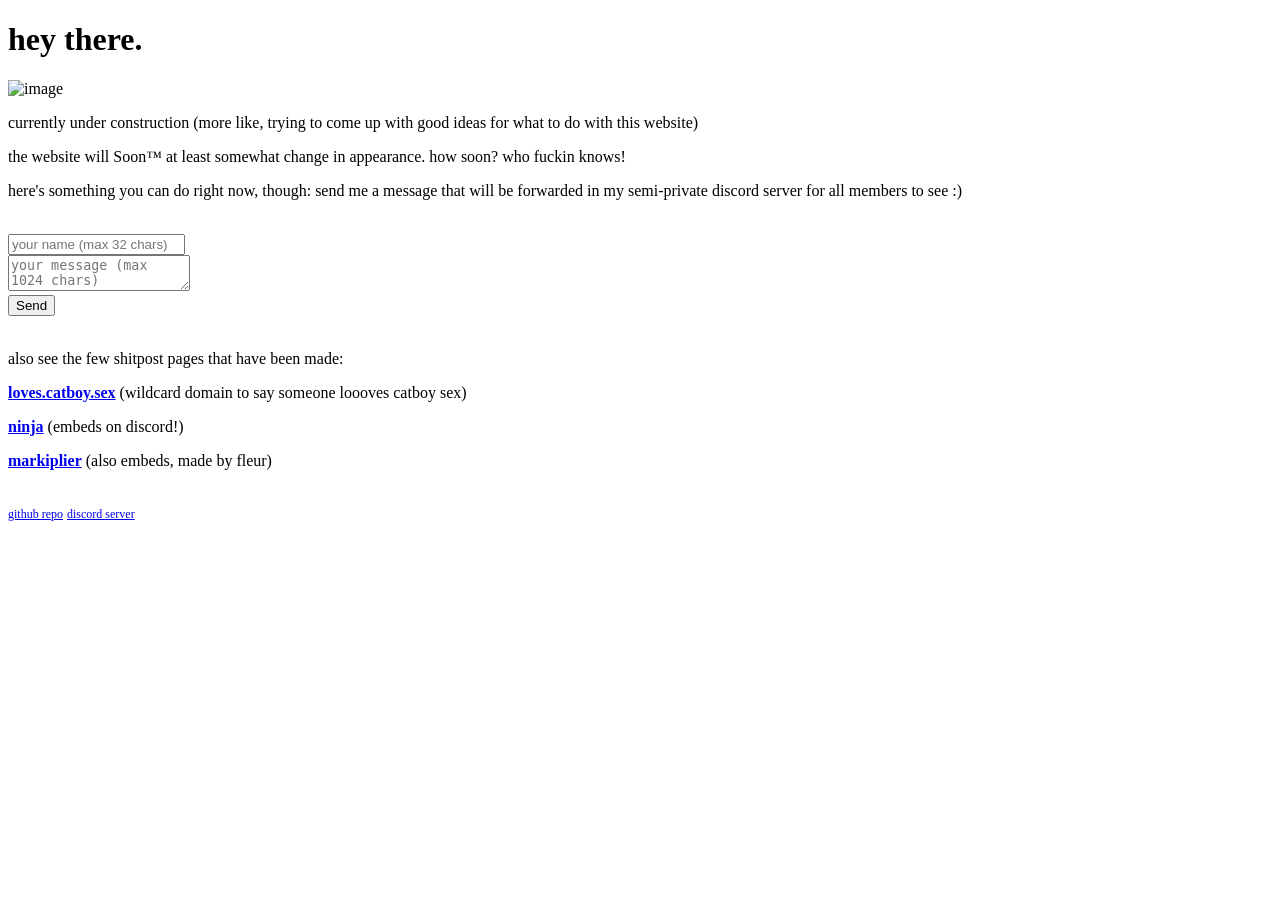
==== index.html @ fc3ef134 "fix website" ====
<!DOCTYPE html>
<html>
<head>
    <meta charset="utf-8"/>
    <title>snp's funny website</title>
    <meta content="snp's funny website" property="og:title">
    <meta content="hello i am a discord embed" property="og:description">
    <meta content="https://catboy.sex/" property="og:url">
    <meta content="https://catboy.sex/misc/img/yeah.jpg" property="og:image">
    <meta content="#72b4f1" data-react-helmet="true" name="theme-color">
    <link rel="stylesheet" href="index.css">
</head>

<div class="blur-box">
    <h1 style="font-size: 32px;font-family: Comic Sans MS">hey there.</h1><img width="454" height="454" alt="image" src="misc/img/random glaceon/471Glaceon_WF.png"/>
    <p style="font-family: Comic Sans MS">currently under construction (more like, trying to come up with good ideas for what to do with this website)</p>
    <p style="font-family: Comic Sans MS">the website will Soon™ at least somewhat change in appearance. how soon? who fuckin knows!</p>
    <p style="font-family: Comic Sans MS">here's something you can do right now, though: send me a message that will be forwarded in my semi-private discord server for all members to see :)</p>
    <br><form action="javascript:void(0);" id="form">
        <input id="username" minlength="1" maxlength="32" value="" placeholder="your name (max 32 chars)" type="text" required/><br>
        <textarea  id="content" minlength="1" maxlength="1024" placeholder="your message (max 1024 chars)" required></textarea><br>
        <input id="send" type="submit" value="Send"/>
    </form>
    <br><p style="font-family: Comic Sans MS">also see the few shitpost pages that have been made:</p>
    <p style="font-family: Comic Sans MS"><a href="https://loves.catboy.sex"><b>loves.catboy.sex</b></a> (wildcard domain to say someone loooves catboy sex)</p>
    <p style="font-family: Comic Sans MS"><a href="https://catboy.sex/ninja"><b>ninja</b></a> (embeds on discord!)</p>
    <p style="font-family: Comic Sans MS"><a href="https://catboy.sex/markiplier"><b>markiplier</b></a> (also embeds, made by fleur)</p>
    <br><a style="font-size: 12px;" href="https://github.com/snp5164/snp5164.github.io">github repo</a>
    <a style="font-size: 12px;" href="https://discord.gg/gQxAcHkWex">discord server</a>
</div>
</html>

<script>
  const form = document.querySelector('#form'),
    username = document.querySelector('#username'),
    content = document.querySelector('#content'),
    send = document.querySelector('#send');
  form.addEventListener('submit', async () => {
    send.disabled = true;
    username.disabled = true;
    content.disabled = true;
    let res = await fetch('https://penis.catboy.sex/', {
      method: 'POST',
      headers: {
        'Content-Type': 'application/json',
      },
      body: JSON.stringify({
        name: username.value,
        content: content.value,
      }),
    })
      .then((e) => e.text())
      .then((e) => [true, e])
      .catch((e) => [false, e]);

    send.disabled = false;
    username.disabled = false;
    content.disabled = false;
    if (res[0]) content.value = '';
    alert(res[1]);
  });
</script>
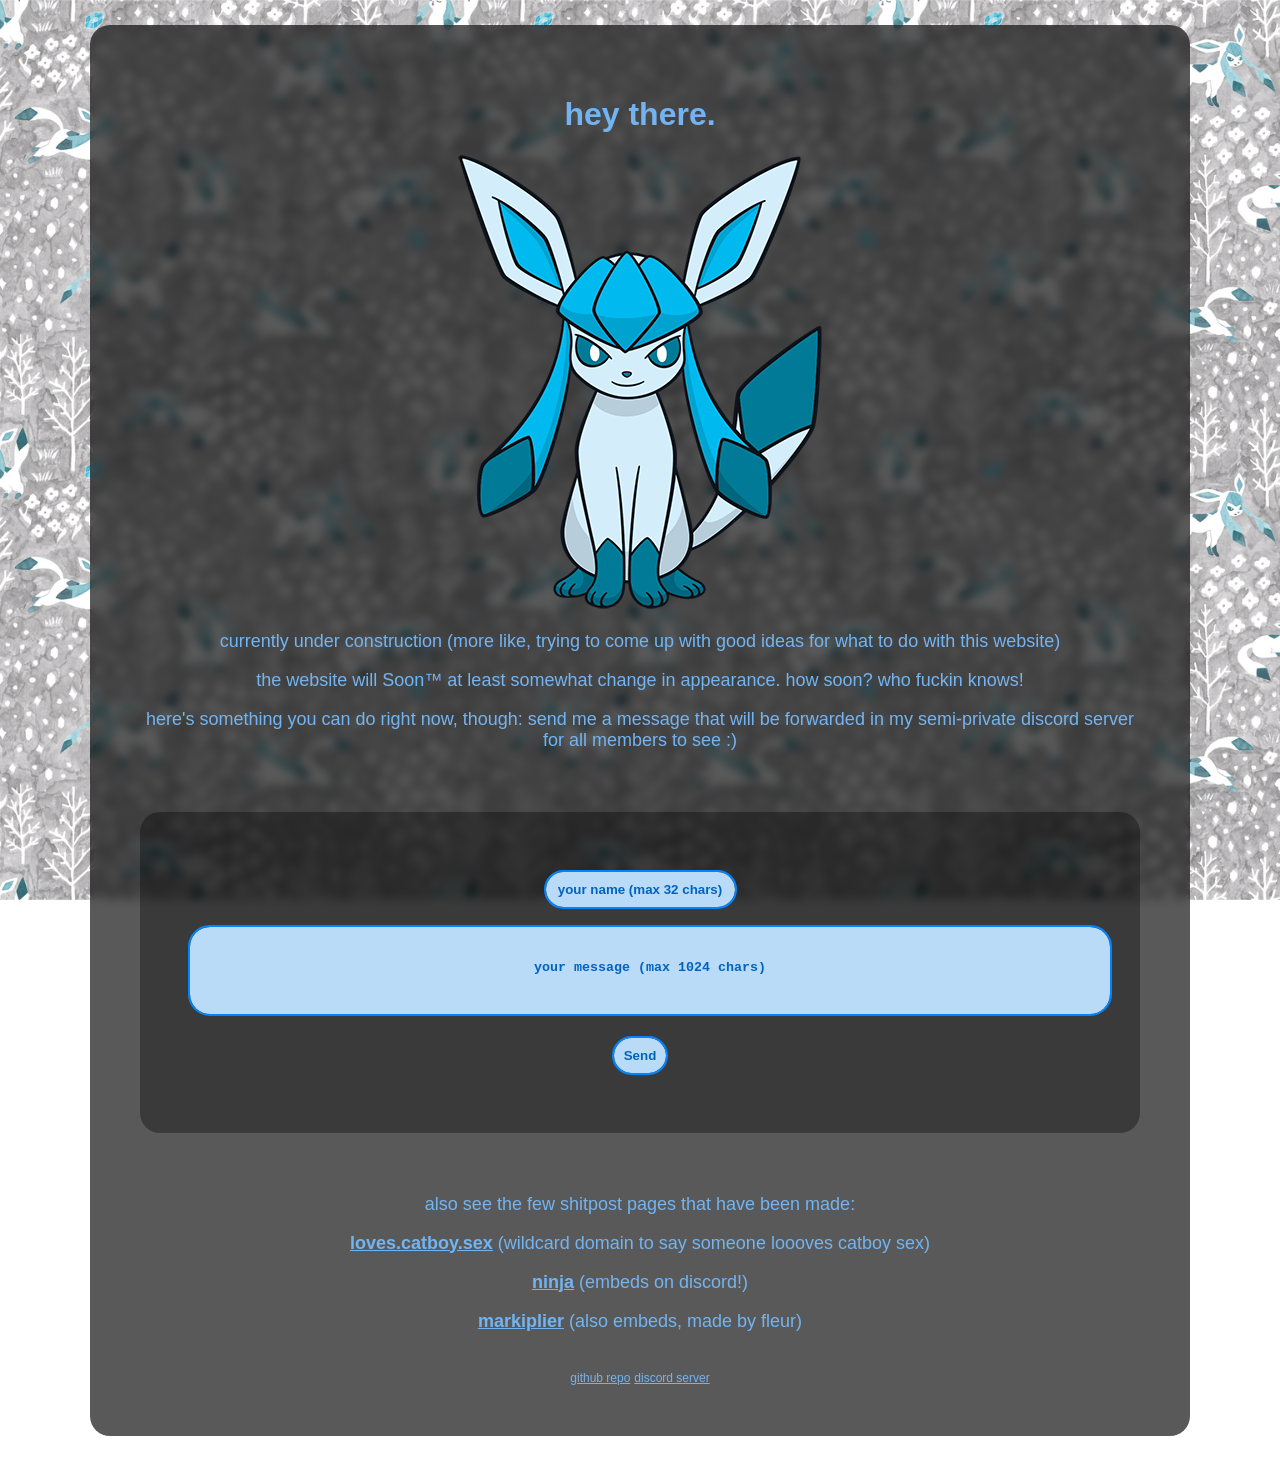
==== commit 3b116dfa: "preparing index page for redesign, added favicons and moved some stuff around" ====
--- a/index.html
+++ b/index.html
@@ -5,29 +5,31 @@
     <title>snp's funny website</title>
     <meta content="snp's funny website" property="og:title">
     <meta content="hello i am a discord embed" property="og:description">
-    <meta content="https://catboy.sex/" property="og:url">
-    <meta content="https://catboy.sex/misc/img/yeah.jpg" property="og:image">
+    <meta content="https://snp.cat/" property="og:url">
+    <meta content="https://snp.cat/assets/img/yeah.jpg" property="og:image">
     <meta content="#72b4f1" data-react-helmet="true" name="theme-color">
     <link rel="stylesheet" href="index.css">
 </head>
 
-<div class="blur-box">
-    <h1 style="font-size: 32px;font-family: Comic Sans MS">hey there.</h1><img width="454" height="454" alt="image" src="misc/img/random glaceon/471Glaceon_WF.png"/>
-    <p style="font-family: Comic Sans MS">currently under construction (more like, trying to come up with good ideas for what to do with this website)</p>
-    <p style="font-family: Comic Sans MS">the website will Soon™ at least somewhat change in appearance. how soon? who fuckin knows!</p>
-    <p style="font-family: Comic Sans MS">here's something you can do right now, though: send me a message that will be forwarded in my semi-private discord server for all members to see :)</p>
+<body>
+  <div class="blur-box">
+    <h1 style="font-size: 32px;">hey there.</h1><img width="454" height="454" alt="glaceon" src="assets/img/glaceon/471Glaceon_WF.png"/>
+    <p>currently under construction (more like, trying to come up with good ideas for what to do with this website)</p>
+    <p>the website will Soon™ at least somewhat change in appearance. how soon? who fuckin knows!</p>
+    <p>here's something you can do right now, though: send me a message that will be forwarded in my semi-private discord server for all members to see :)</p>
     <br><form action="javascript:void(0);" id="form">
-        <input id="username" minlength="1" maxlength="32" value="" placeholder="your name (max 32 chars)" type="text" required/><br>
+        <input id="username" minlength="1" maxlength="32" placeholder="your name (max 32 chars)" type="text" required/><br>
         <textarea  id="content" minlength="1" maxlength="1024" placeholder="your message (max 1024 chars)" required></textarea><br>
         <input id="send" type="submit" value="Send"/>
     </form>
-    <br><p style="font-family: Comic Sans MS">also see the few shitpost pages that have been made:</p>
-    <p style="font-family: Comic Sans MS"><a href="https://loves.catboy.sex"><b>loves.catboy.sex</b></a> (wildcard domain to say someone loooves catboy sex)</p>
-    <p style="font-family: Comic Sans MS"><a href="https://catboy.sex/ninja"><b>ninja</b></a> (embeds on discord!)</p>
-    <p style="font-family: Comic Sans MS"><a href="https://catboy.sex/markiplier"><b>markiplier</b></a> (also embeds, made by fleur)</p>
-    <br><a style="font-size: 12px;" href="https://github.com/snp5164/snp5164.github.io">github repo</a>
+    <br><p>also see the few shitpost pages that have been made:</p>
+    <p><a href="https://loves.catboy.sex"><b>loves.catboy.sex</b></a> (wildcard domain to say someone loooves catboy sex)</p>
+    <p><a href="https://snp.cat/ninja"><b>ninja</b></a> (embeds on discord!)</p>
+    <p><a href="https://snp.cat/markiplier"><b>markiplier</b></a> (also embeds, made by fleur)</p>
+    <br><a style="font-size: 12px;" href="https://github.com/snp5164/snp.cat">github repo</a>
     <a style="font-size: 12px;" href="https://discord.gg/gQxAcHkWex">discord server</a>
-</div>
+  </div>
+</body>
 </html>
 
 <script>
--- a/index.css
+++ b/index.css
@@ -0,0 +1,60 @@
+p,a,h1,h2 { font-family: Arial, sans-serif; font-size: 18px; color: #72b4f1; }
+
+div { text-align: center; }
+
+html {
+    background-image: url('assets/img/glac_background.png');
+    background-size: cover;
+    background-position: center;
+    background-attachment: fixed;
+    margin: 0;
+    padding: 0;
+    }
+
+.blur-box {
+    backdrop-filter: blur(5px);
+    background: rgba(0, 0, 0, 0.65);
+    padding: 50px;
+    margin: 25px auto;
+    max-width: 1000px;
+    height: 100%;
+    border-radius: 20px;
+    }
+
+#form {
+        background: rgba(0, 0, 0, 0.35);
+        padding: 50px;
+        margin: 25px auto;
+        max-width: 1000px;
+        height: 100%;
+        border-radius: 20px;
+      }
+
+      input:hover, textarea:hover, input:focus, textarea:focus { outline: 4px solid #0085ff; }
+
+      input, textarea {
+        outline: 2px solid #0085ff;
+        backdrop-filter: blur(2px);
+        background: rgba(185, 219, 248, 1);
+        color: #0063bf;
+        border: 0;
+        border-radius: 20px;
+        padding: 10px;
+        margin: 10px auto;
+        text-align: center;
+      }
+
+      textarea {
+        resize: none;
+        width: 100%;
+        height: 5em;
+        text-align: left;
+      }
+
+      input::placeholder, textarea::placeholder, input[type=submit] {
+        color: #0063bf;
+        text-align: center;
+        font-weight: bold;
+      }
+
+      textarea::placeholder { line-height: calc(5em - 5px); }
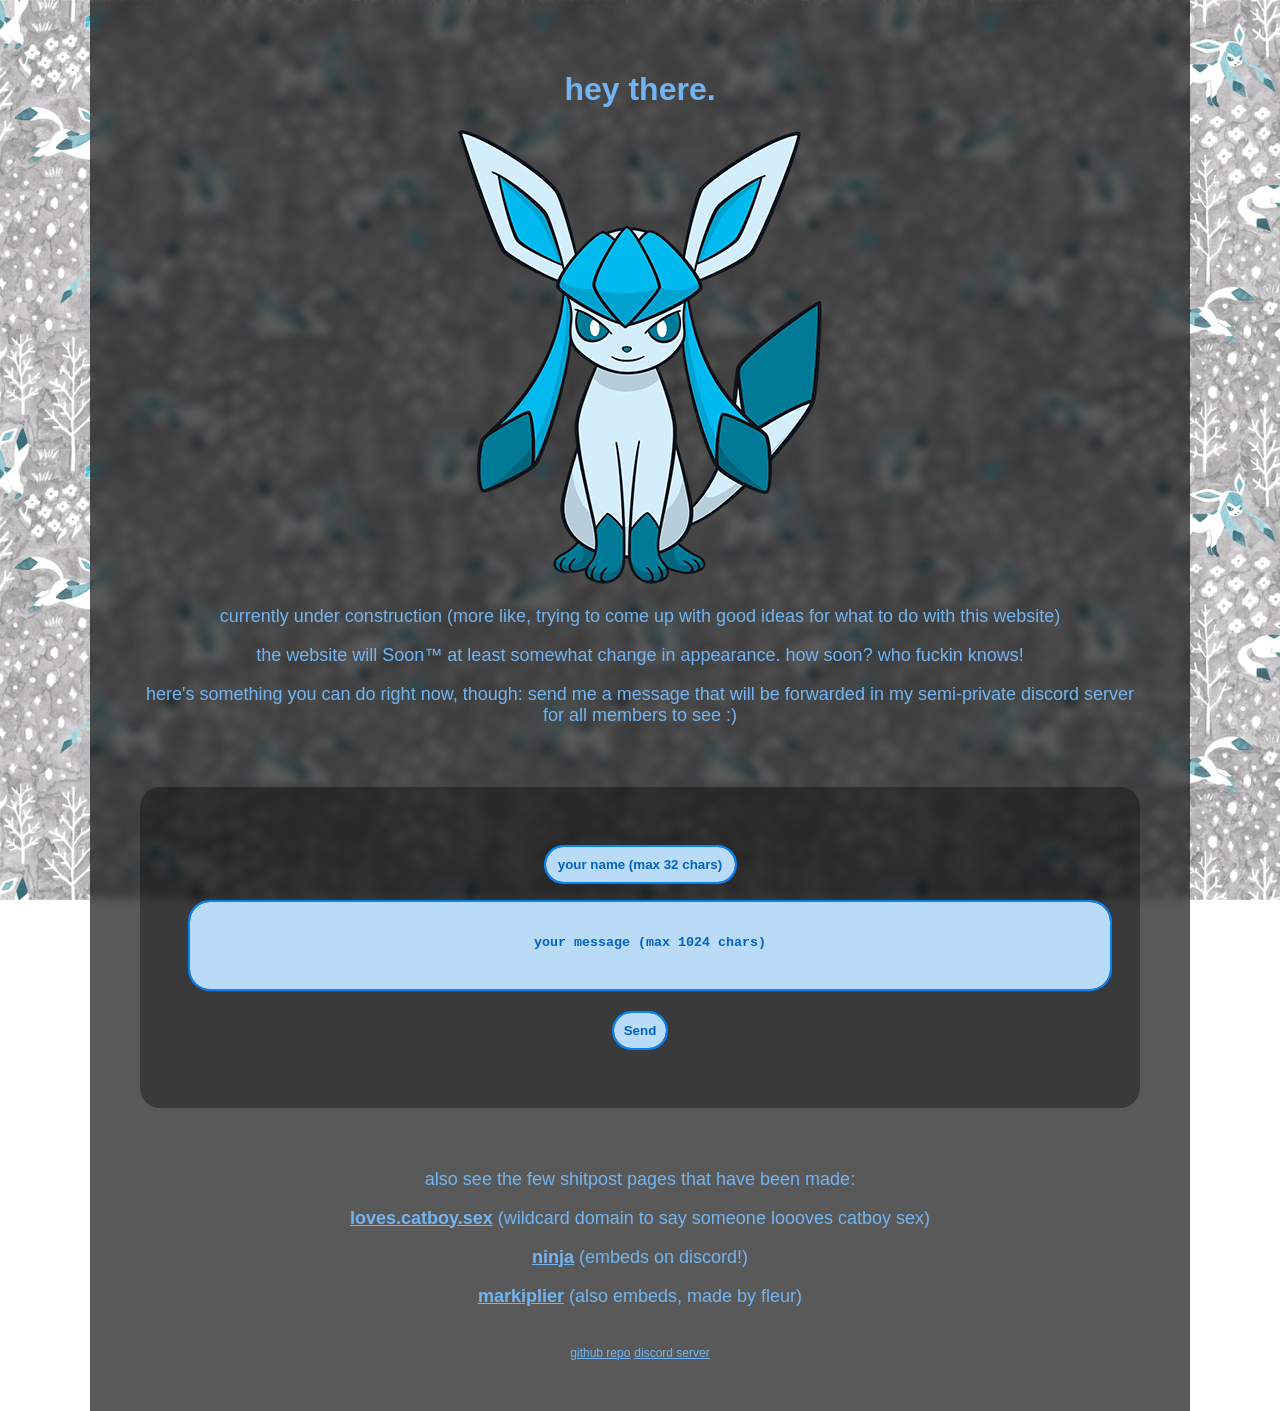
==== commit c8f45a48: "edited some css for the main page (its now a column that spans the whole page vertically instead of " ====
--- a/index.html
+++ b/index.html
@@ -1,14 +1,15 @@
 <!DOCTYPE html>
 <html>
 <head>
-    <meta charset="utf-8"/>
-    <title>snp's funny website</title>
-    <meta content="snp's funny website" property="og:title">
-    <meta content="hello i am a discord embed" property="og:description">
-    <meta content="https://snp.cat/" property="og:url">
-    <meta content="https://snp.cat/assets/img/yeah.jpg" property="og:image">
-    <meta content="#72b4f1" data-react-helmet="true" name="theme-color">
-    <link rel="stylesheet" href="index.css">
+  <title>snp's funny website</title>
+  <link rel="icon" href="assets/img/favicon.png">
+  <meta name="viewport">
+  <meta content="snp's funny website" property="og:title">
+  <meta content="hello i am a discord embed" property="og:description">
+  <meta content="https://snp.cat/" property="og:url">
+  <meta content="https://snp.cat/assets/img/yeah.jpg" property="og:image">
+  <meta content="#72b4f1" data-react-helmet="true" name="theme-color">
+  <link rel="stylesheet" href="index.css">
 </head>
 
 <body>
@@ -29,36 +30,6 @@
     <br><a style="font-size: 12px;" href="https://github.com/snp5164/snp.cat">github repo</a>
     <a style="font-size: 12px;" href="https://discord.gg/gQxAcHkWex">discord server</a>
   </div>
+  <script src="messages.js"></script>
 </body>
-</html>
-
-<script>
-  const form = document.querySelector('#form'),
-    username = document.querySelector('#username'),
-    content = document.querySelector('#content'),
-    send = document.querySelector('#send');
-  form.addEventListener('submit', async () => {
-    send.disabled = true;
-    username.disabled = true;
-    content.disabled = true;
-    let res = await fetch('https://penis.catboy.sex/', {
-      method: 'POST',
-      headers: {
-        'Content-Type': 'application/json',
-      },
-      body: JSON.stringify({
-        name: username.value,
-        content: content.value,
-      }),
-    })
-      .then((e) => e.text())
-      .then((e) => [true, e])
-      .catch((e) => [false, e]);
-
-    send.disabled = false;
-    username.disabled = false;
-    content.disabled = false;
-    if (res[0]) content.value = '';
-    alert(res[1]);
-  });
-</script>
+</html>
--- a/index.css
+++ b/index.css
@@ -1,6 +1,10 @@
-p,a,h1,h2 { font-family: Arial, sans-serif; font-size: 18px; color: #72b4f1; }
+p,a,h1 { font-family: Arial, sans-serif; font-size: 18px; color: #72b4f1; }
 
 div { text-align: center; }
+
+body {
+    margin: 0;
+}
 
 html {
     background-image: url('assets/img/glac_background.png');
@@ -8,16 +12,22 @@
     background-position: center;
     background-attachment: fixed;
     margin: 0;
-    padding: 0;
     }
 
 .blur-box {
     backdrop-filter: blur(5px);
     background: rgba(0, 0, 0, 0.65);
     padding: 50px;
+    margin: 0px auto;
+    max-width: 1000px;
+    }
+
+.blur-box-round {
+    backdrop-filter: blur(5px);
+    background: rgba(0, 0, 0, 0.65);
+    padding: 50px;
     margin: 25px auto;
     max-width: 1000px;
-    height: 100%;
     border-radius: 20px;
     }
 
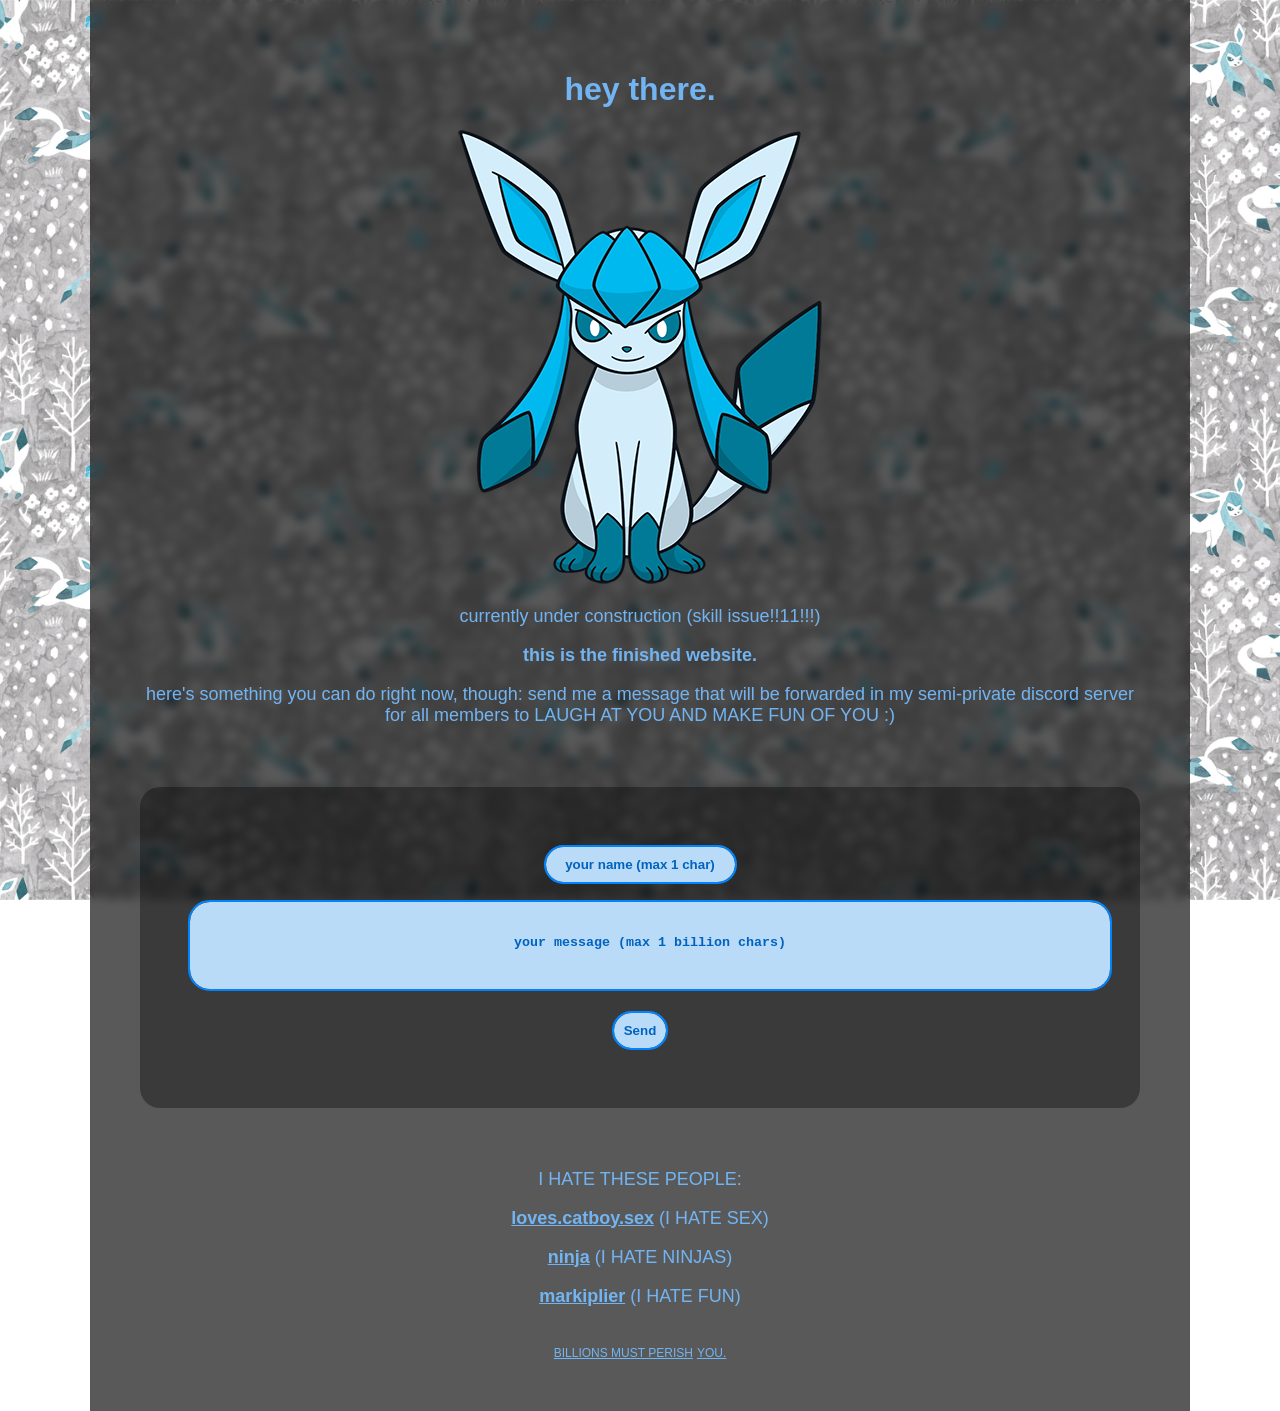
==== commit e7a1b633: "Revise title, meta tags, and form inputs" ====
--- a/index.html
+++ b/index.html
@@ -1,11 +1,11 @@
 <!DOCTYPE html>
 <html>
 <head>
-  <title>snp's funny website</title>
+  <title>snp's UNfunny website</title>
   <link rel="icon" href="assets/img/favicon.png">
   <meta name="viewport">
-  <meta content="snp's funny website" property="og:title">
-  <meta content="hello i am a discord embed" property="og:description">
+  <meta content="snp's very unfunny website" property="og:title">
+  <meta content="bye" property="og:description">
   <meta content="https://snp.cat/" property="og:url">
   <meta content="https://snp.cat/assets/img/yeah.jpg" property="og:image">
   <meta content="#72b4f1" data-react-helmet="true" name="theme-color">
@@ -15,21 +15,21 @@
 <body>
   <div class="blur-box">
     <h1 style="font-size: 32px;">hey there.</h1><img width="454" height="454" alt="glaceon" src="assets/img/glaceon/471Glaceon_WF.png"/>
-    <p>currently under construction (more like, trying to come up with good ideas for what to do with this website)</p>
-    <p>the website will Soon™ at least somewhat change in appearance. how soon? who fuckin knows!</p>
-    <p>here's something you can do right now, though: send me a message that will be forwarded in my semi-private discord server for all members to see :)</p>
+    <p>currently under construction (skill issue!!11!!!)</p>
+    <h1>this is the finished website.</h1>
+    <p>here's something you can do right now, though: send me a message that will be forwarded in my semi-private discord server for all members to LAUGH AT YOU AND MAKE FUN OF YOU :)</p>
     <br><form action="javascript:void(0);" id="form">
-        <input id="username" minlength="1" maxlength="32" placeholder="your name (max 32 chars)" type="text" required/><br>
-        <textarea  id="content" minlength="1" maxlength="1024" placeholder="your message (max 1024 chars)" required></textarea><br>
+        <input id="username" minlength="1" maxlength="2" placeholder="your name (max 1 char)" type="text" required/><br>
+        <textarea  id="content" minlength="1" maxlength="3" placeholder="your message (max 1 billion chars)" required></textarea><br>
         <input id="send" type="submit" value="Send"/>
     </form>
-    <br><p>also see the few shitpost pages that have been made:</p>
-    <p><a href="https://loves.catboy.sex"><b>loves.catboy.sex</b></a> (wildcard domain to say someone loooves catboy sex)</p>
-    <p><a href="https://snp.cat/ninja"><b>ninja</b></a> (embeds on discord!)</p>
-    <p><a href="https://snp.cat/markiplier"><b>markiplier</b></a> (also embeds, made by fleur)</p>
-    <br><a style="font-size: 12px;" href="https://github.com/snp5164/snp.cat">github repo</a>
-    <a style="font-size: 12px;" href="https://discord.gg/gQxAcHkWex">discord server</a>
+    <br><p>I HATE THESE PEOPLE:</p>
+    <p><a href="https://loves.catboy.sex"><b>loves.catboy.sex</b></a> (I HATE SEX)</p>
+    <p><a href="https://snp.cat/ninja"><b>ninja</b></a> (I HATE NINJAS)</p>
+    <p><a href="https://snp.cat/markiplier"><b>markiplier</b></a> (I HATE FUN)</p>
+    <br><a style="font-size: 12px;" href="https://github.com/snp5164/snp.cat">BILLIONS MUST PERISH</a>
+    <a style="font-size: 12px;" href="https://discord.gg/gQxAcHkWex">YOU.</a>
   </div>
   <script src="messages.js"></script>
 </body>
-</html>+</html>
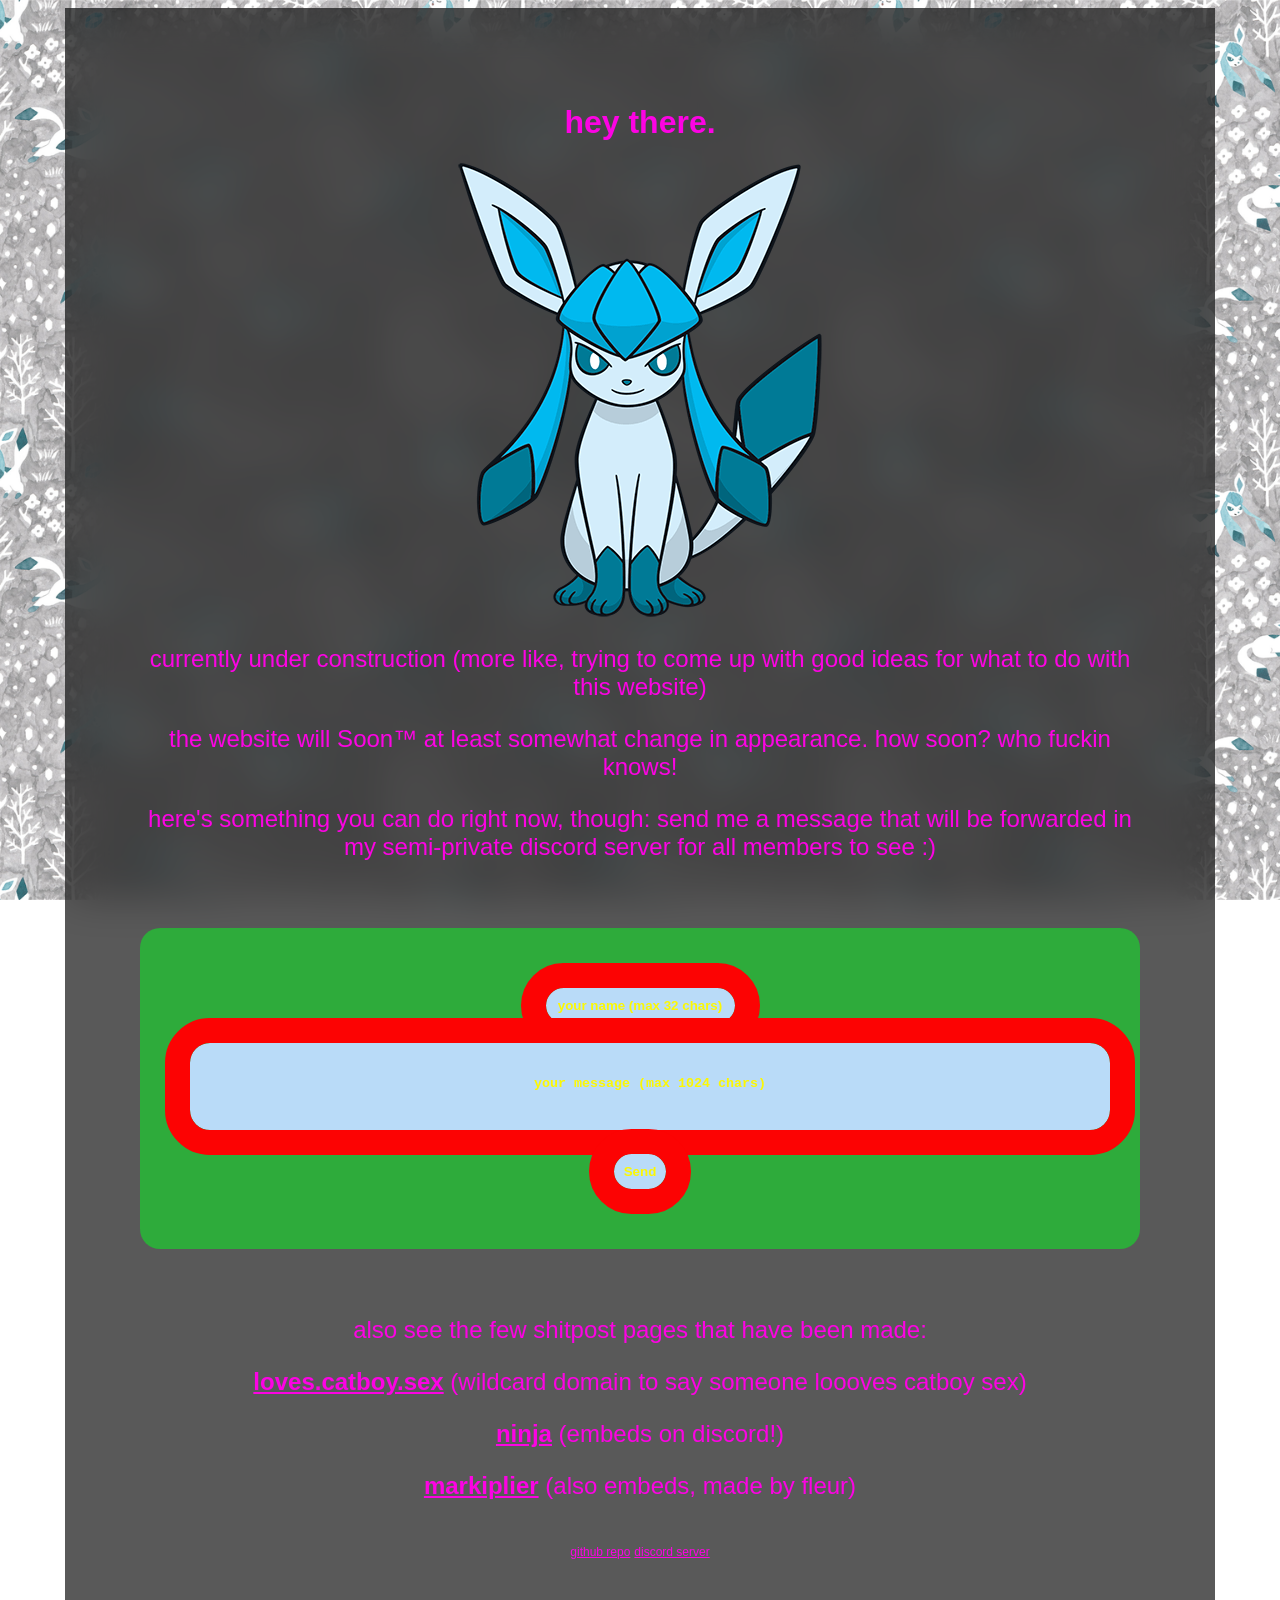
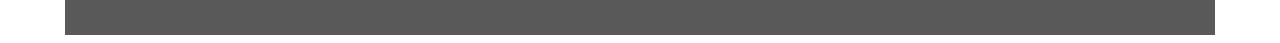
==== commit cbe83430: "Add files via upload /j" ====
--- a/index.html
+++ b/index.html
@@ -1,11 +1,12 @@
 <!DOCTYPE html>
 <html>
 <head>
-  <title>snp's UNfunny website</title>
+  <title>snp's funny website</title>
   <link rel="icon" href="assets/img/favicon.png">
   <meta name="viewport">
-  <meta content="snp's very unfunny website" property="og:title">
-  <meta content="bye" property="og:description">
+  <meta name="darkreader-lock">
+  <meta content="snp's funny website" property="og:title">
+  <meta content="hello i am a discord embed" property="og:description">
   <meta content="https://snp.cat/" property="og:url">
   <meta content="https://snp.cat/assets/img/yeah.jpg" property="og:image">
   <meta content="#72b4f1" data-react-helmet="true" name="theme-color">
@@ -15,20 +16,20 @@
 <body>
   <div class="blur-box">
     <h1 style="font-size: 32px;">hey there.</h1><img width="454" height="454" alt="glaceon" src="assets/img/glaceon/471Glaceon_WF.png"/>
-    <p>currently under construction (skill issue!!11!!!)</p>
-    <h1>this is the finished website.</h1>
-    <p>here's something you can do right now, though: send me a message that will be forwarded in my semi-private discord server for all members to LAUGH AT YOU AND MAKE FUN OF YOU :)</p>
+    <p>currently under construction (more like, trying to come up with good ideas for what to do with this website)</p>
+    <p>the website will Soon™ at least somewhat change in appearance. how soon? who fuckin knows!</p>
+    <p>here's something you can do right now, though: send me a message that will be forwarded in my semi-private discord server for all members to see :)</p>
     <br><form action="javascript:void(0);" id="form">
-        <input id="username" minlength="1" maxlength="2" placeholder="your name (max 1 char)" type="text" required/><br>
-        <textarea  id="content" minlength="1" maxlength="3" placeholder="your message (max 1 billion chars)" required></textarea><br>
+        <input id="username" minlength="1" maxlength="32" placeholder="your name (max 32 chars)" type="text" required/><br>
+        <textarea  id="content" minlength="1" maxlength="1024" placeholder="your message (max 1024 chars)" required></textarea><br>
         <input id="send" type="submit" value="Send"/>
     </form>
-    <br><p>I HATE THESE PEOPLE:</p>
-    <p><a href="https://loves.catboy.sex"><b>loves.catboy.sex</b></a> (I HATE SEX)</p>
-    <p><a href="https://snp.cat/ninja"><b>ninja</b></a> (I HATE NINJAS)</p>
-    <p><a href="https://snp.cat/markiplier"><b>markiplier</b></a> (I HATE FUN)</p>
-    <br><a style="font-size: 12px;" href="https://github.com/snp5164/snp.cat">BILLIONS MUST PERISH</a>
-    <a style="font-size: 12px;" href="https://discord.gg/gQxAcHkWex">YOU.</a>
+    <br><p>also see the few shitpost pages that have been made:</p>
+    <p><a href="https://loves.catboy.sex"><b>loves.catboy.sex</b></a> (wildcard domain to say someone loooves catboy sex)</p>
+    <p><a href="https://snp.cat/ninja"><b>ninja</b></a> (embeds on discord!)</p>
+    <p><a href="https://snp.cat/markiplier"><b>markiplier</b></a> (also embeds, made by fleur)</p>
+    <br><a style="font-size: 12px;" href="https://github.com/snp5164/snp.cat">github repo</a>
+    <a style="font-size: 12px;" href="https://discord.gg/gQxAcHkWex">discord server</a>
   </div>
   <script src="messages.js"></script>
 </body>
--- a/index.css
+++ b/index.css
@@ -1,9 +1,9 @@
-p,a,h1 { font-family: Arial, sans-serif; font-size: 18px; color: #72b4f1; }
+p,a,h1 { font-family: Arial, sans-serif; font-size: 24px; color: #fc03e3; }
 
 div { text-align: center; }
 
 body {
-    margin: 0;
+    margin: 3;
 }
 
 html {
@@ -15,15 +15,15 @@
     }
 
 .blur-box {
-    backdrop-filter: blur(5px);
+    backdrop-filter: blur(20px);
     background: rgba(0, 0, 0, 0.65);
-    padding: 50px;
+    padding: 75px;
     margin: 0px auto;
     max-width: 1000px;
     }
 
 .blur-box-round {
-    backdrop-filter: blur(5px);
+    backdrop-filter: blur(50px);
     background: rgba(0, 0, 0, 0.65);
     padding: 50px;
     margin: 25px auto;
@@ -32,7 +32,7 @@
     }
 
 #form {
-        background: rgba(0, 0, 0, 0.35);
+        background: rgba(3, 252, 28, 0.5);
         padding: 50px;
         margin: 25px auto;
         max-width: 1000px;
@@ -43,7 +43,7 @@
       input:hover, textarea:hover, input:focus, textarea:focus { outline: 4px solid #0085ff; }
 
       input, textarea {
-        outline: 2px solid #0085ff;
+        outline: 25px solid #fc0303;
         backdrop-filter: blur(2px);
         background: rgba(185, 219, 248, 1);
         color: #0063bf;
@@ -62,9 +62,9 @@
       }
 
       input::placeholder, textarea::placeholder, input[type=submit] {
-        color: #0063bf;
+        color: #fcf803;
         text-align: center;
         font-weight: bold;
       }
 
-      textarea::placeholder { line-height: calc(5em - 5px); }+      textarea::placeholder { line-height: calc(5em - 5px); }
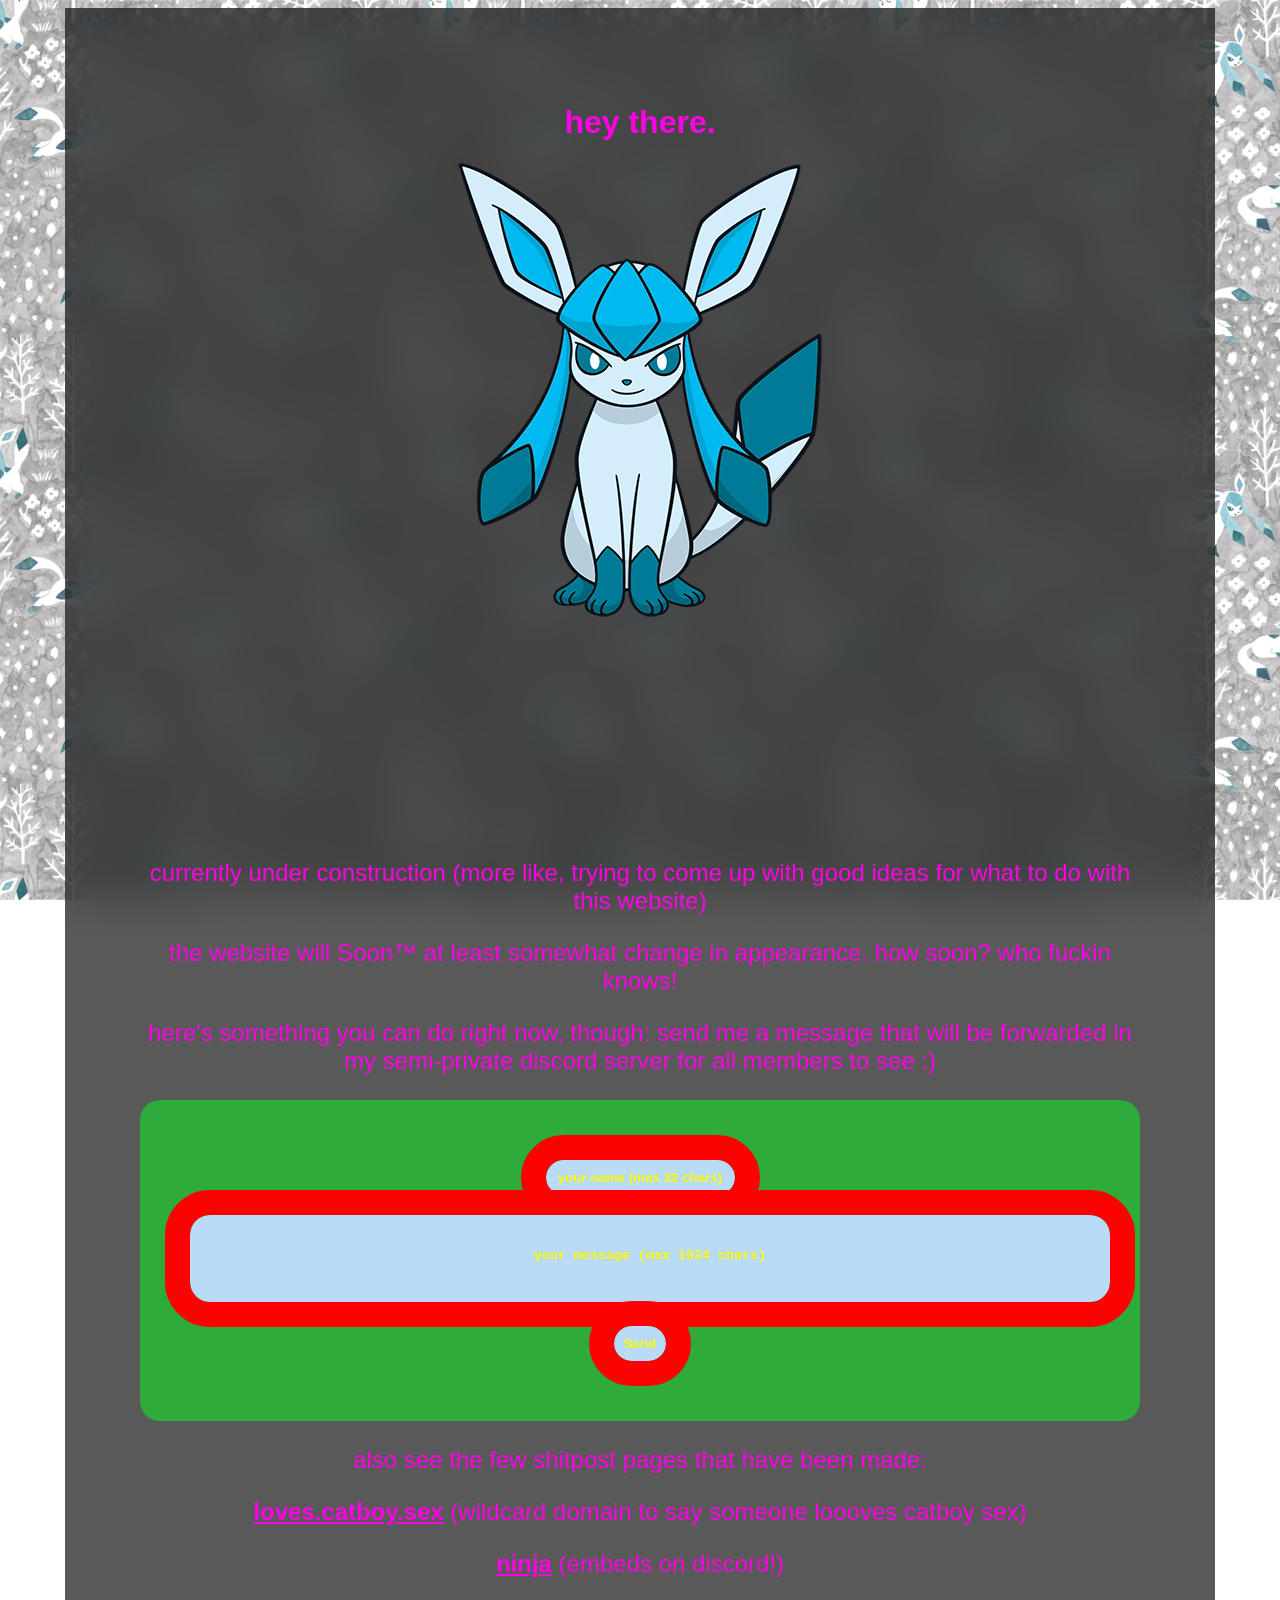
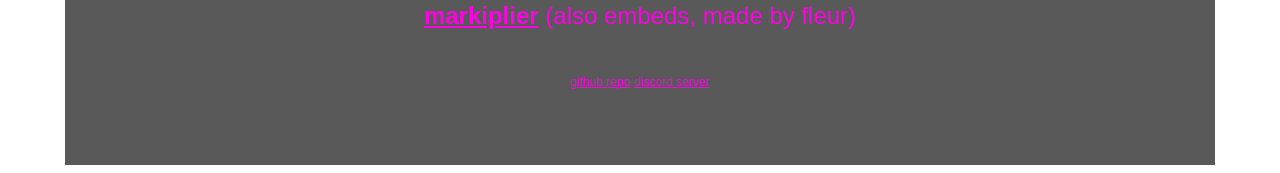
==== commit 689894bc: "Hello I have a very nice commit history" ====
--- a/index.html
+++ b/index.html
@@ -1,36 +1,43 @@
-<!DOCTYPE html>
-<html>
-<head>
-  <title>snp's funny website</title>
-  <link rel="icon" href="assets/img/favicon.png">
-  <meta name="viewport">
-  <meta name="darkreader-lock">
-  <meta content="snp's funny website" property="og:title">
-  <meta content="hello i am a discord embed" property="og:description">
-  <meta content="https://snp.cat/" property="og:url">
-  <meta content="https://snp.cat/assets/img/yeah.jpg" property="og:image">
-  <meta content="#72b4f1" data-react-helmet="true" name="theme-color">
-  <link rel="stylesheet" href="index.css">
-</head>
-
-<body>
-  <div class="blur-box">
-    <h1 style="font-size: 32px;">hey there.</h1><img width="454" height="454" alt="glaceon" src="assets/img/glaceon/471Glaceon_WF.png"/>
-    <p>currently under construction (more like, trying to come up with good ideas for what to do with this website)</p>
-    <p>the website will Soon™ at least somewhat change in appearance. how soon? who fuckin knows!</p>
-    <p>here's something you can do right now, though: send me a message that will be forwarded in my semi-private discord server for all members to see :)</p>
-    <br><form action="javascript:void(0);" id="form">
-        <input id="username" minlength="1" maxlength="32" placeholder="your name (max 32 chars)" type="text" required/><br>
-        <textarea  id="content" minlength="1" maxlength="1024" placeholder="your message (max 1024 chars)" required></textarea><br>
-        <input id="send" type="submit" value="Send"/>
-    </form>
-    <br><p>also see the few shitpost pages that have been made:</p>
-    <p><a href="https://loves.catboy.sex"><b>loves.catboy.sex</b></a> (wildcard domain to say someone loooves catboy sex)</p>
-    <p><a href="https://snp.cat/ninja"><b>ninja</b></a> (embeds on discord!)</p>
-    <p><a href="https://snp.cat/markiplier"><b>markiplier</b></a> (also embeds, made by fleur)</p>
-    <br><a style="font-size: 12px;" href="https://github.com/snp5164/snp.cat">github repo</a>
-    <a style="font-size: 12px;" href="https://discord.gg/gQxAcHkWex">discord server</a>
-  </div>
-  <script src="messages.js"></script>
-</body>
-</html>
+<!DOCTYPE html>
+<html>
+<head>
+  <title>snp's funny website</title>
+  <link rel="icon" href="assets/img/favicon.png">
+  <meta name="viewport">
+  <meta name="darkreader-lock">
+  <meta content="snp's funny website" property="og:title">
+  <meta content="Hi bro" property="og:description">
+  <meta content="https://snp.cat/" property="og:url">
+  <meta content="https://snp.cat/assets/img/yeah.jpg" property="og:image">
+  <meta content="#72b4f1" data-react-helmet="true" name="theme-color">
+  <link rel="stylesheet" href="index.css">
+</head>
+
+<body>
+  <div class="blur-box">
+    <h1 style="font-size: 32px;">hey there.</h1><img width="454" height="454" alt="glaceon" src="assets/img/glaceon/471Glaceon_WF.png"/><br><br>
+    <iframe
+    title="Discord user embed"
+    width="340"
+    height="192"
+    frameborder="0"
+    src="https://widgets.vendicated.dev/user?id=575942899519193099&theme=dark&banner=true&full-banner=true&rounded-corners=true&discord-icon=true&badges=true&guess-nitro=true&foreground-color=%2372b4f1"
+></iframe>
+    <p>currently under construction (more like, trying to come up with good ideas for what to do with this website)</p>
+    <p>the website will Soon™ at least somewhat change in appearance. how soon? who fuckin knows!</p>
+    <p>here's something you can do right now, though: send me a message that will be forwarded in my semi-private discord server for all members to see :)</p>
+    <form action="javascript:void(0);" id="form">
+        <input id="username" minlength="1" maxlength="32" placeholder="your name (max 32 chars)" type="text" required/><br>
+        <textarea  id="content" minlength="1" maxlength="1024" placeholder="your message (max 1024 chars)" required></textarea><br>
+        <input id="send" type="submit" value="Send"/>
+    </form>
+    <p>also see the few shitpost pages that have been made:</p>
+    <p><a href="https://loves.catboy.sex"><b>loves.catboy.sex</b></a> (wildcard domain to say someone loooves catboy sex)</p>
+    <p><a href="https://snp.cat/ninja"><b>ninja</b></a> (embeds on discord!)</p>
+    <p><a href="https://snp.cat/markiplier"><b>markiplier</b></a> (also embeds, made by fleur)</p>
+    <br><a style="font-size: 12px;" href="https://github.com/snp5164/snp.cat">github repo</a>
+    <a style="font-size: 12px;" href="https://discord.gg/gQxAcHkWex">discord server</a>
+  </div>
+  <script src="messages.js"></script>
+</body>
+</html>
